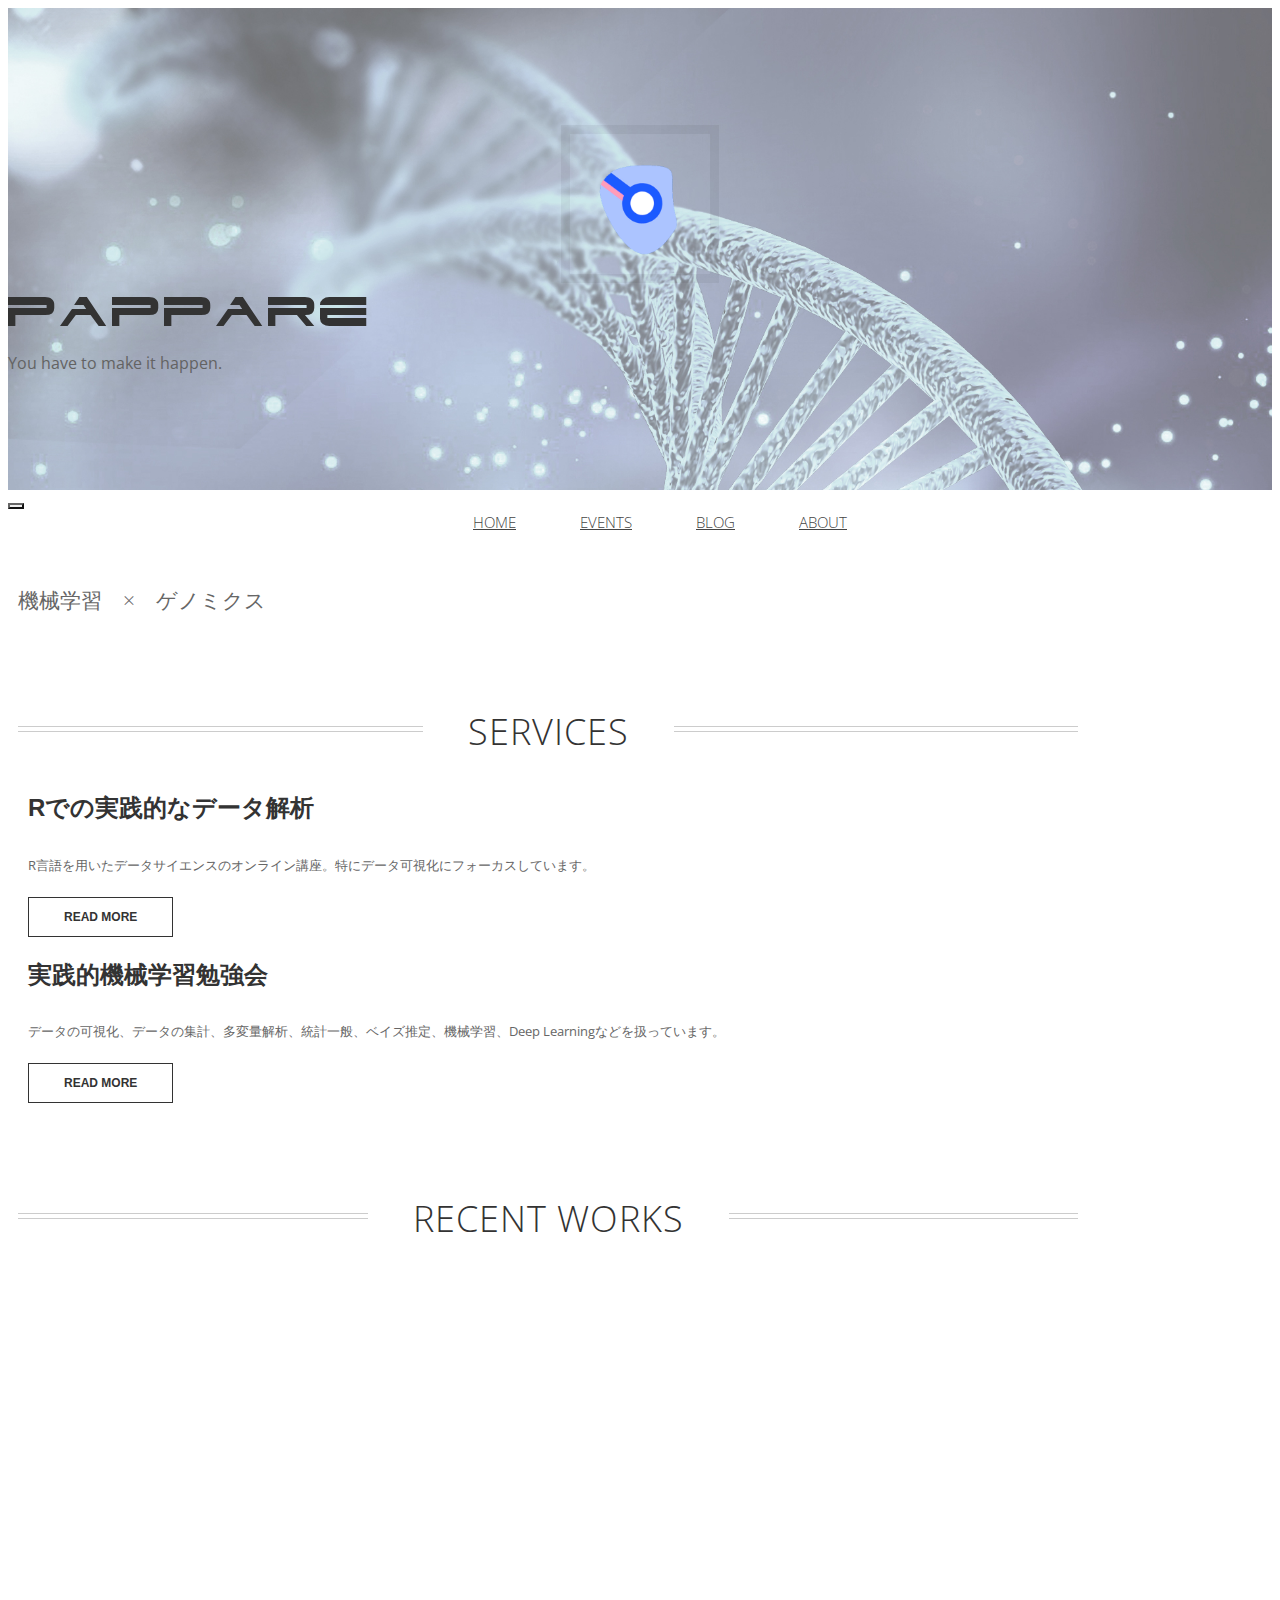
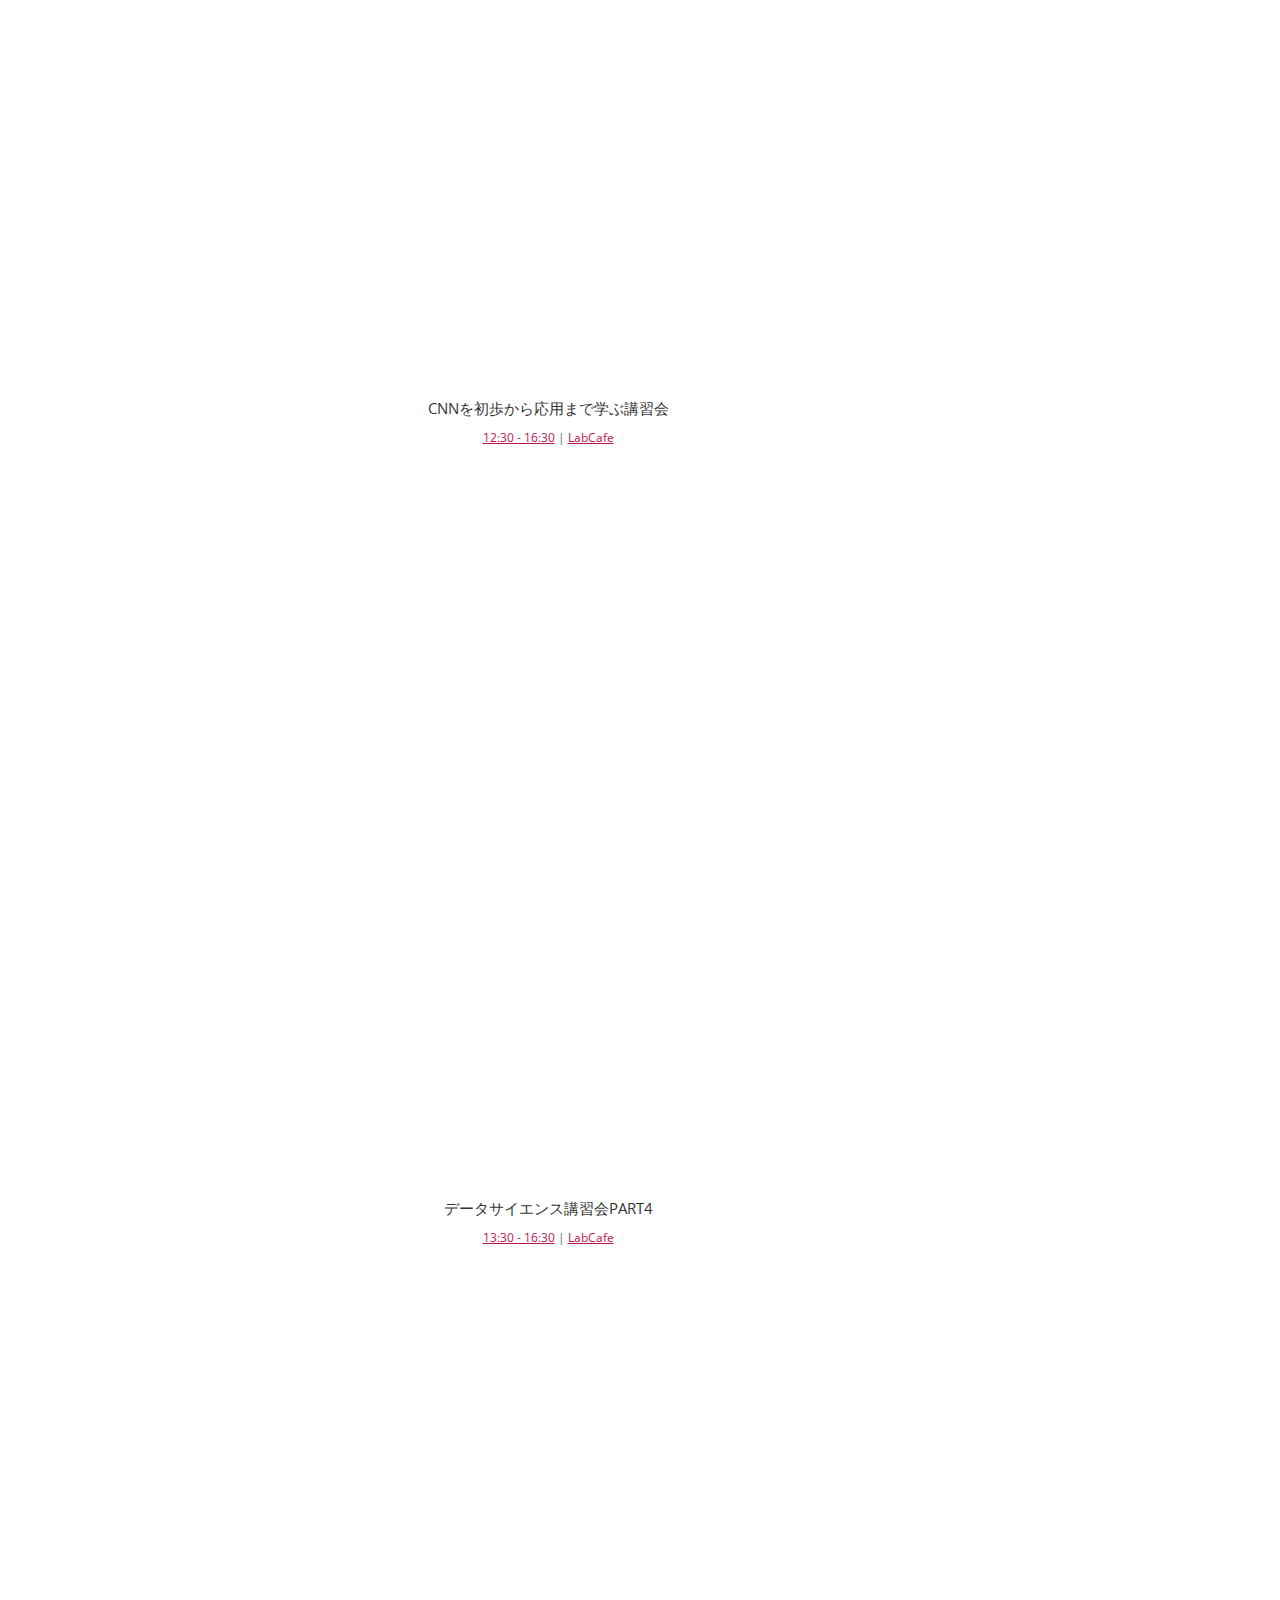
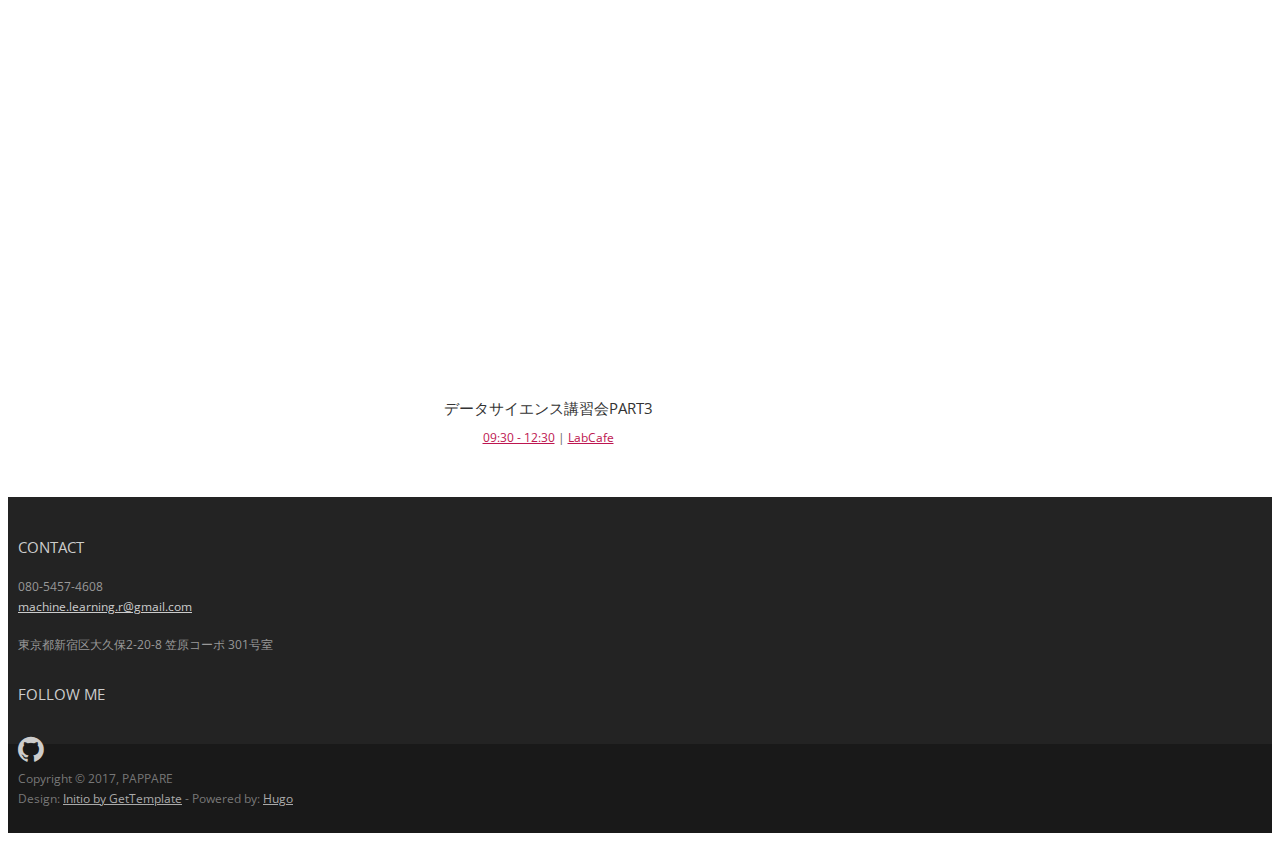
==== index.html @ 3ceccd18 "first commit" ====
<!DOCTYPE html>
<html lang="en">
<head>
	<meta name="generator" content="Hugo 0.30.2" />
	<meta charset="utf-8">
	<meta name="viewport"    content="width=device-width, initial-scale=1.0">
	<meta name="description" content="">
	<meta name="author"      content="Sergey Pozhilov (GetTemplate.com)">

	<title>PAPPARE</title>

	<link rel="shortcut icon" href="https://pappare.github.io/images/favicon.png">

	
	<link href="https://netdna.bootstrapcdn.com/bootstrap/3.0.0/css/bootstrap.no-icons.min.css" rel="stylesheet">
	
	<link href="https://netdna.bootstrapcdn.com/font-awesome/4.0.3/css/font-awesome.css" rel="stylesheet">
	
	<link rel="stylesheet" href="https://fonts.googleapis.com/css?family=Alice|Open+Sans:400,300,700">
	
	<link rel="stylesheet" href="https://pappare.github.io/css/styles.css">

	

    
        <script type="text/javascript" src="//platform-api.sharethis.com/js/sharethis.js#property=&product=inline-share-buttons"></script>
    

</head>
<body class="home">

<header id="header">
	<div id="head" class="parallax" parallax-speed="2">
		<h1 id="logo" class="text-center">
			<img class="img-circle" src="https://pappare.github.io/images/pappare.png" alt="">
			<span class="title">PAPPARE</span>
			<span class="tagline">You have to make it happen.<br>
            </span>
		</h1>
	</div>

    <nav class="navbar navbar-default navbar-sticky">
    <div class="container-fluid">

        <div class="navbar-header">
            <button type="button" class="navbar-toggle" data-toggle="collapse" data-target="#bs-example-navbar-collapse-1" aria-expanded="true">
                <span class="sr-only">Toggle navigation</span>
                <span class="icon-bar"></span>
                <span class="icon-bar"></span>
                <span class="icon-bar"></span>
            </button>
        </div>

        <div class="navbar-collapse collapse" id="bs-example-navbar-collapse-1">

            <ul class="nav navbar-nav">
                
                <li>
                    <a href="/">home</a>
                </li>
                
                <li>
                    <a href="https://0f1304e65103e294f80c0307ba.doorkeeper.jp/">events</a>
                </li>
                
                <li>
                    <a href="http://pappare.github.io/blog">blog</a>
                </li>
                
                <li>
                    <a href="/about/">about</a>
                </li>
                
                
            </ul>

        </div>
    </div>
</nav>


</header>

<main id="main">

	<div class="container">

        
            <div class="row section topspace">
    <div class="col-md-12">
        <p class="lead text-center text-muted">
            機械学習　×　ゲノミクス
        </p>
    </div>
</div> 

        

        
            <div class="row section featured topspace">
    <h2 class="section-title"><span>Services</span></h2>
    <div class="row">
        
            <div class="col-sm-8 col-md-6">
                <h3 class="text-center">Rでの実践的なデータ解析</h3>
                <p><p>R言語を用いたデータサイエンスのオンライン講座。特にデータ可視化にフォーカスしています。</p>

<p></p></p>
                <p class="text-center"><a href="https://pappare.github.io/service/service2/" class="btn btn-action">Read more</a></p>
            </div>
        
            <div class="col-sm-8 col-md-6">
                <h3 class="text-center">実践的機械学習勉強会</h3>
                <p><p>データの可視化、データの集計、多変量解析、統計一般、ベイズ推定、機械学習、Deep Learningなどを扱っています。</p>

<p></p></p>
                <p class="text-center"><a href="https://pappare.github.io/service/service1/" class="btn btn-action">Read more</a></p>
            </div>
        
    </div>
</div> 

        

        
            <div class="row section recentworks topspace">

    <h2 class="section-title"><span>Recent Works</span></h2>

    <div class="thumbnails recentworks row">

        
            <div class="col-xs-12 col-sm-6 col-md-4 col-lg-4">
                <a class="thumbnail" href="https://0f1304e65103e294f80c0307ba.doorkeeper.jp/events/67802">
                    <span class="img">
                        <img src="https://blinky.nemui.org/shot/488x300?https://0f1304e65103e294f80c0307ba.doorkeeper.jp/events/67802" alt="">
                        <span class="cover"><span class="more">Ver detalles &rarr;</span></span>
                    </span>
                    <span class="title">CNNを初歩から応用まで学ぶ講習会</span>
                </a>
                <span class="details">
                    
                    
                        <a href="#">12:30 - 16:30</a>
                         | 
                    
                        <a href="#">LabCafe</a>
                        
                    
                </span>
                <h4></h4>
                <p></p>
            </div>
        
            <div class="col-xs-12 col-sm-6 col-md-4 col-lg-4">
                <a class="thumbnail" href="https://0f1304e65103e294f80c0307ba.doorkeeper.jp/events/67206">
                    <span class="img">
                        <img src="https://blinky.nemui.org/shot/488x300?https://0f1304e65103e294f80c0307ba.doorkeeper.jp/events/67206" alt="">
                        <span class="cover"><span class="more">Ver detalles &rarr;</span></span>
                    </span>
                    <span class="title">データサイエンス講習会Part4</span>
                </a>
                <span class="details">
                    
                    
                        <a href="#">13:30 - 16:30</a>
                         | 
                    
                        <a href="#">LabCafe</a>
                        
                    
                </span>
                <h4></h4>
                <p></p>
            </div>
        
            <div class="col-xs-12 col-sm-6 col-md-4 col-lg-4">
                <a class="thumbnail" href="https://0f1304e65103e294f80c0307ba.doorkeeper.jp/events/67205">
                    <span class="img">
                        <img src="https://blinky.nemui.org/shot/488x300?https://0f1304e65103e294f80c0307ba.doorkeeper.jp/events/67205" alt="">
                        <span class="cover"><span class="more">Ver detalles &rarr;</span></span>
                    </span>
                    <span class="title">データサイエンス講習会Part3</span>
                </a>
                <span class="details">
                    
                    
                        <a href="#">09:30 - 12:30</a>
                         | 
                    
                        <a href="#">LabCafe</a>
                        
                    
                </span>
                <h4></h4>
                <p></p>
            </div>
        

</div> 

        

        

        

	</div>	

</main>

<footer id="footer">
	<div class="container">
		<div class="row">
			<div class="col-md-6 widget">
				<h3 class="widget-title">Contact</h3>
				<div class="widget-body">
					<p>080-5457-4608<br>
						<a href="mailto:machine.learning.r@gmail.com">machine.learning.r@gmail.com</a><br>
						<br>
						東京都新宿区大久保2-20-8 笠原コーポ 301号室
					</p>
				</div>
			</div>

			<div class="col-md-6 widget">
				<h3 class="widget-title">Follow me</h3>
				<div class="widget-body">
					<p class="follow-me-icons">
                        
                            
                                <a href="https://github.com/pappare" target="_blank"><i class="fa fa-github fa-2"></i></a>
                            
                        
					</p>
				</div>
			</div>

		</div> 
	</div>
</footer>

<footer id="underfooter">
	<div class="container">
		<div class="row">

			<div class="col-md-6 widget">
				<div class="widget-body">
					<p>Copyright &copy; 2017, PAPPARE</p>
				</div>
			</div>

			<div class="col-md-6 widget">
				<div class="widget-body">
					<p class="text-right">
						Design: <a href="http://www.gettemplate.com" rel="designer">Initio by GetTemplate</a> - 
                        Powered by: <a href="https://gohugo.io/" rel="poweredby">Hugo</a>
                    </p>
				</div>
			</div>

		</div> 
	</div>
</footer>




<script src="https://ajax.googleapis.com/ajax/libs/jquery/1.10.2/jquery.min.js"></script>
<script src="https://netdna.bootstrapcdn.com/bootstrap/3.0.0/js/bootstrap.min.js"></script>
<script src="https://pappare.github.io/js/template.js"></script>
<script id="dsq-count-scr" src="//pappare.disqus.com/count.js" async></script>
<script>
  (function(i,s,o,g,r,a,m){i['GoogleAnalyticsObject']=r;i[r]=i[r]||function(){
  (i[r].q=i[r].q||[]).push(arguments)},i[r].l=1*new Date();a=s.createElement(o),
  m=s.getElementsByTagName(o)[0];a.async=1;a.src=g;m.parentNode.insertBefore(a,m)
  })(window,document,'script','https://www.google-analytics.com/analytics.js','ga');

  ga('create', '', 'auto');
  ga('send', 'pageview');
</script>

</body>
</html>
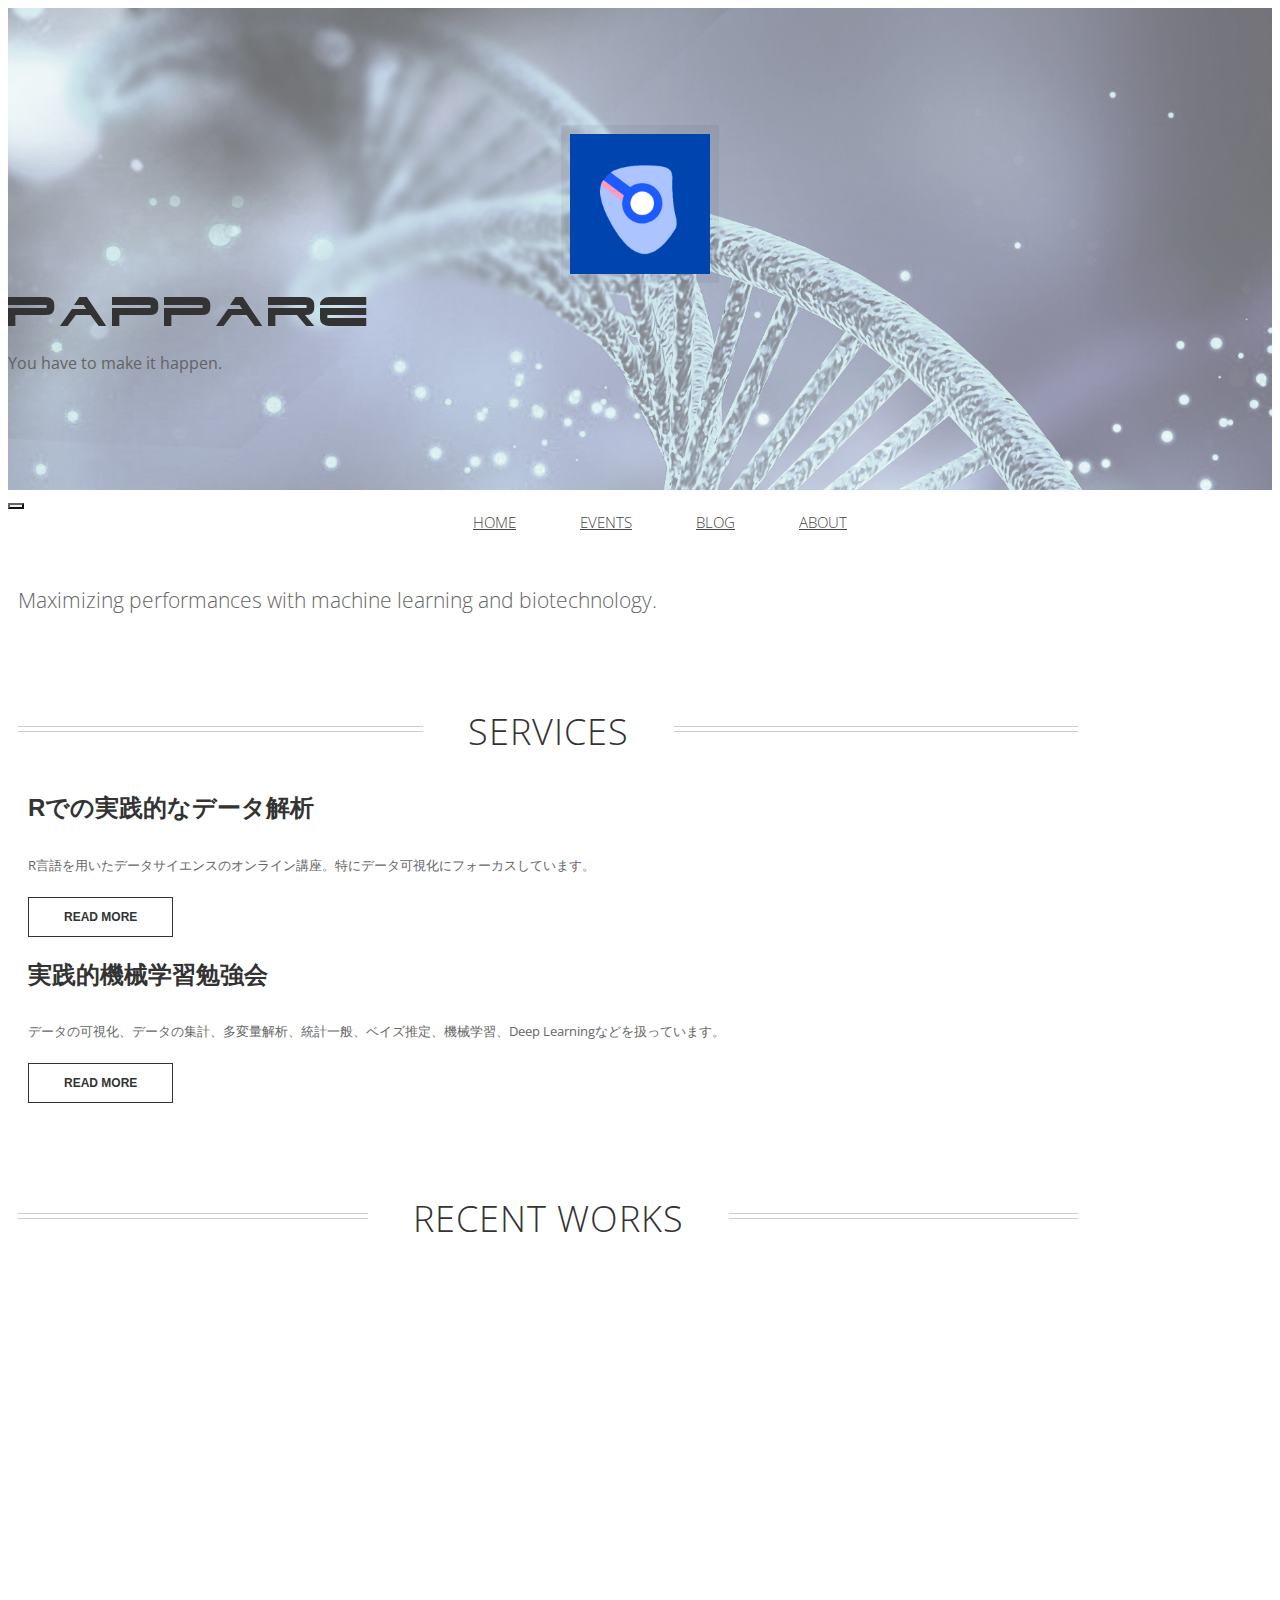
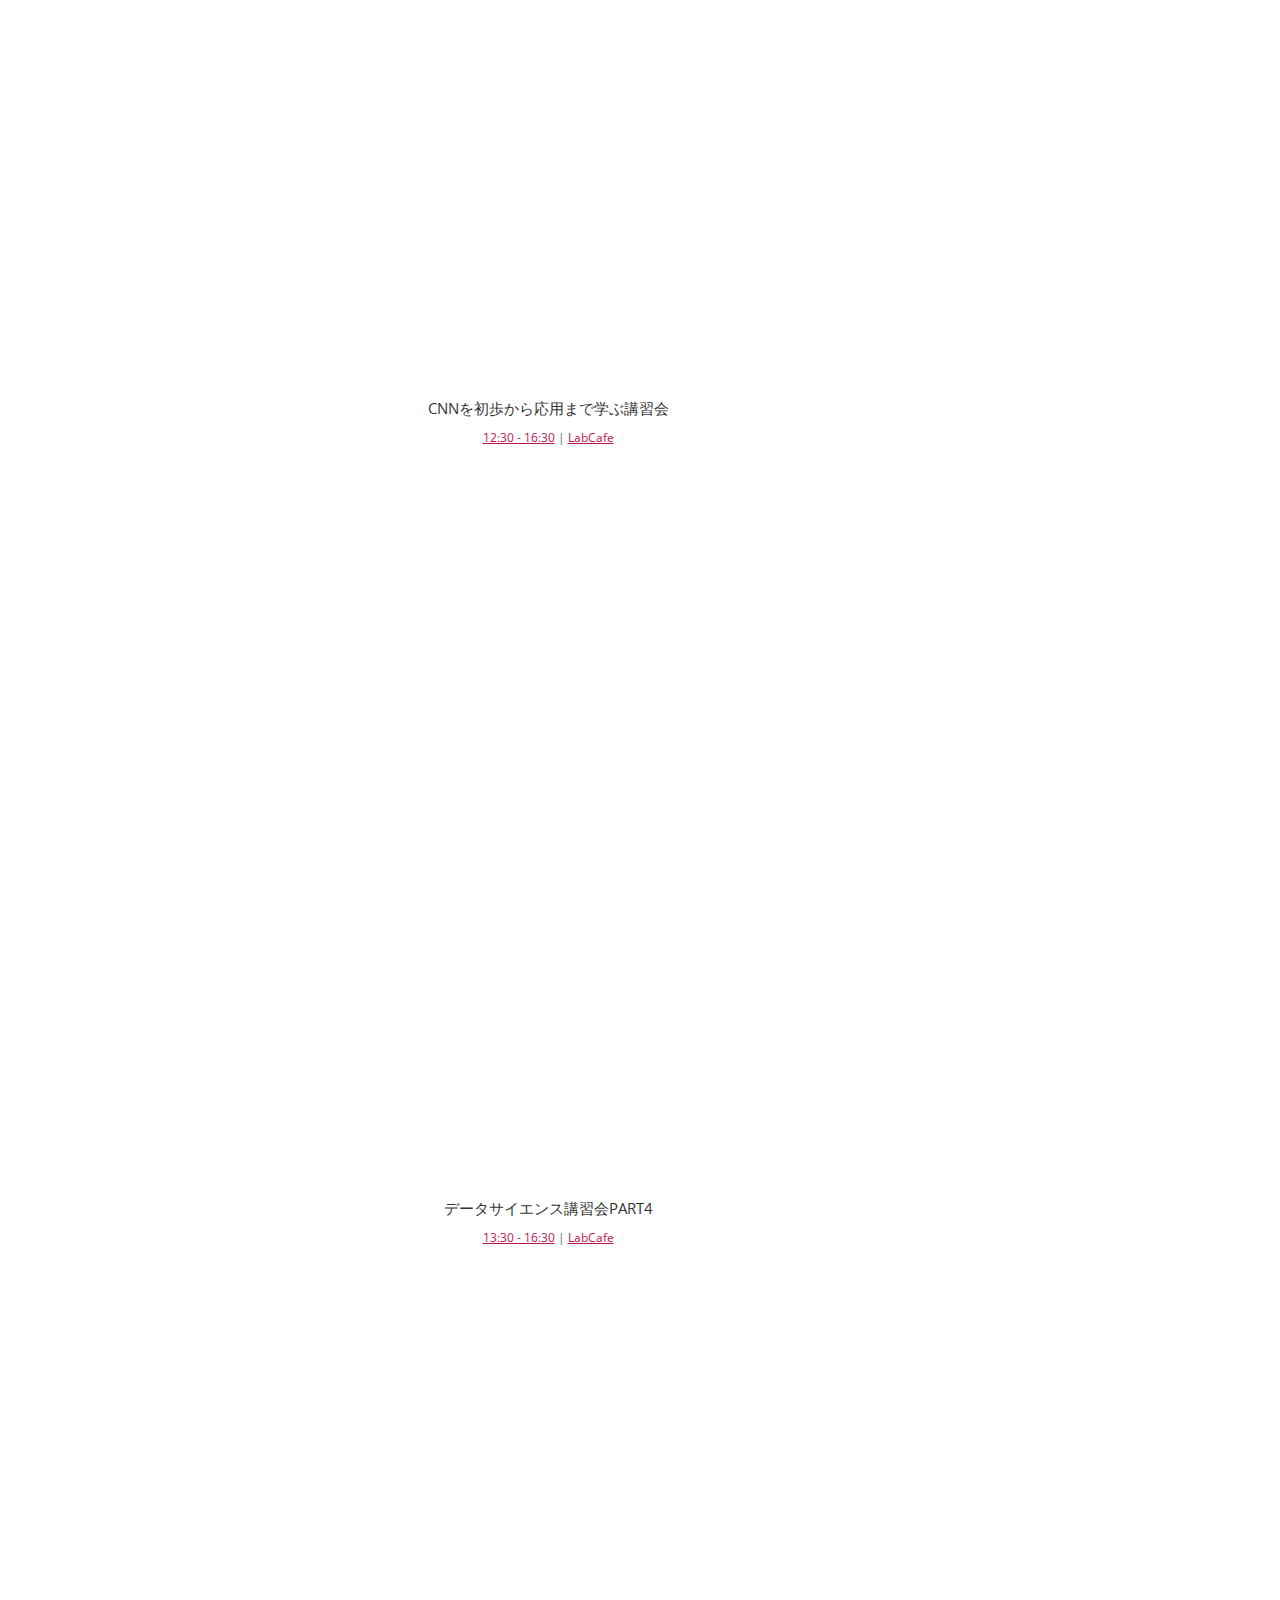
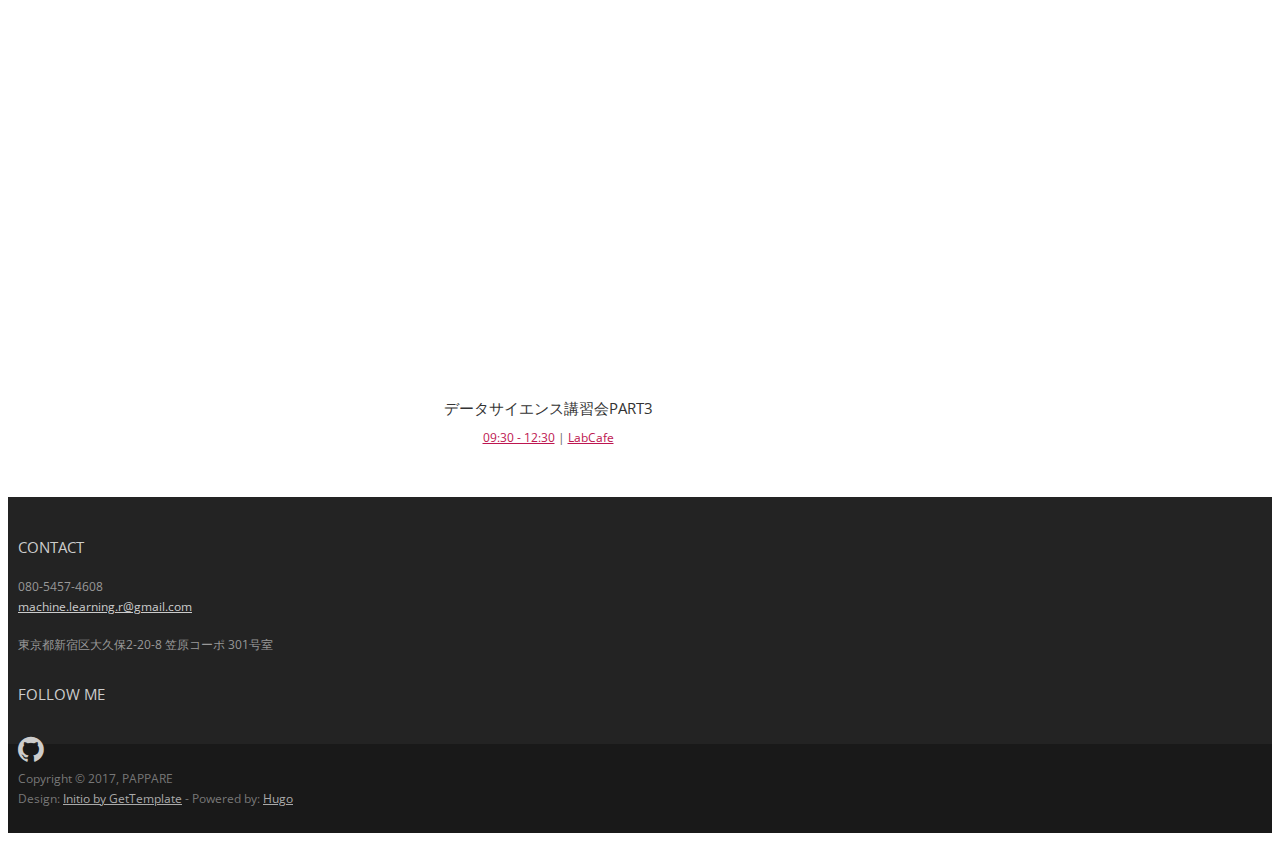
==== commit 0a71ce97: "remove platform-api.sharethis.com" ====
--- a/index.html
+++ b/index.html
@@ -21,10 +21,6 @@
 	<link rel="stylesheet" href="https://pappare.github.io/css/styles.css">
 
 	
-
-    
-        <script type="text/javascript" src="//platform-api.sharethis.com/js/sharethis.js#property=&product=inline-share-buttons"></script>
-    
 
 </head>
 <body class="home">
@@ -89,7 +85,7 @@
             <div class="row section topspace">
     <div class="col-md-12">
         <p class="lead text-center text-muted">
-            機械学習　×　ゲノミクス
+            Maximizing performances with machine learning and biotechnology.
         </p>
     </div>
 </div> 
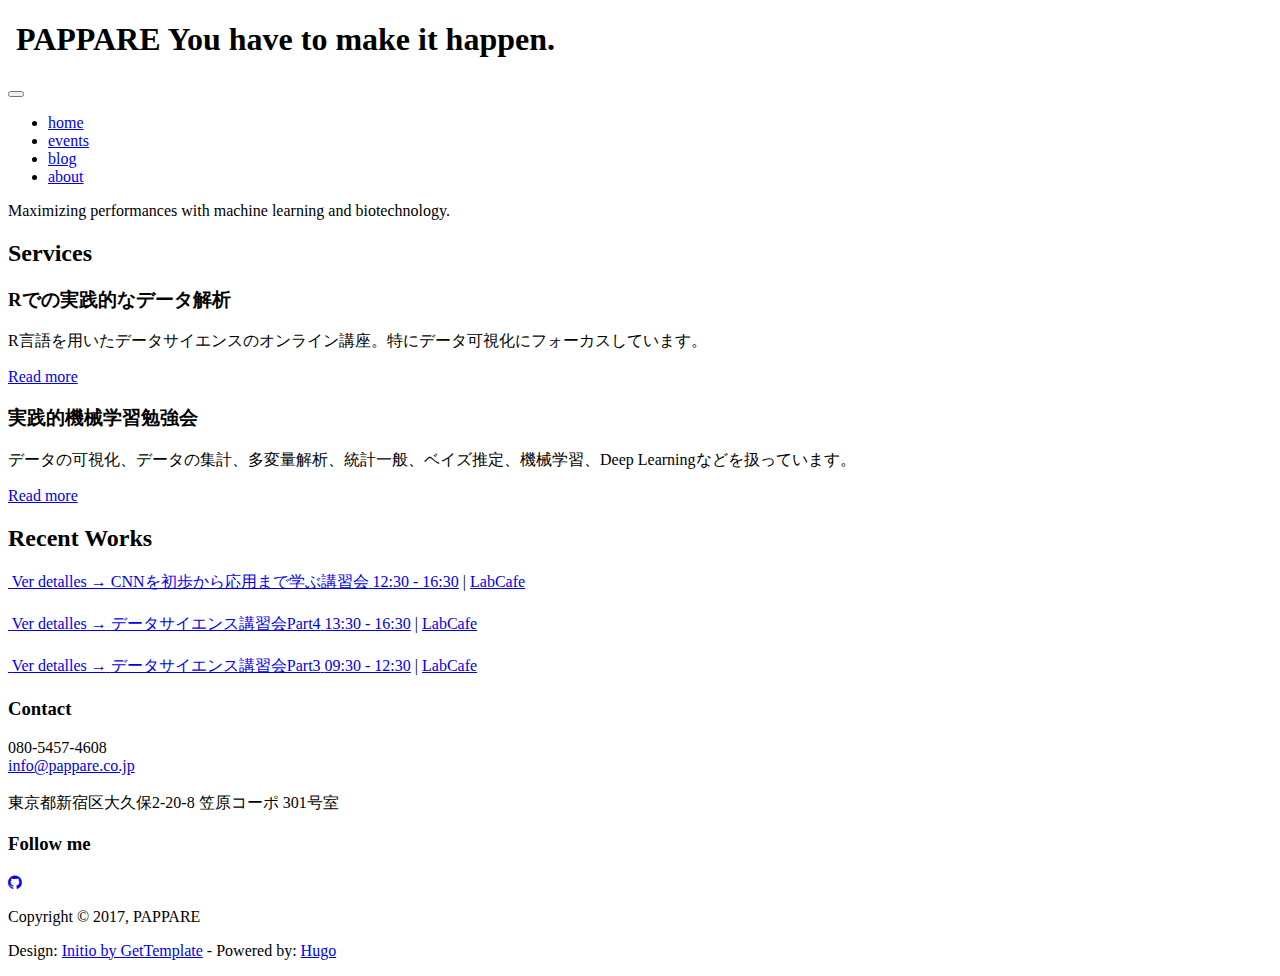
==== commit 438d97db: "fix domain problem" ====
--- a/index.html
+++ b/index.html
@@ -9,7 +9,7 @@
 
 	<title>PAPPARE</title>
 
-	<link rel="shortcut icon" href="https://pappare.github.io/images/favicon.png">
+	<link rel="shortcut icon" href="https://www.pappare.co.jp/images/favicon.png">
 
 	
 	<link href="https://netdna.bootstrapcdn.com/bootstrap/3.0.0/css/bootstrap.no-icons.min.css" rel="stylesheet">
@@ -18,7 +18,7 @@
 	
 	<link rel="stylesheet" href="https://fonts.googleapis.com/css?family=Alice|Open+Sans:400,300,700">
 	
-	<link rel="stylesheet" href="https://pappare.github.io/css/styles.css">
+	<link rel="stylesheet" href="https://www.pappare.co.jp/css/styles.css">
 
 	
 
@@ -28,7 +28,7 @@
 <header id="header">
 	<div id="head" class="parallax" parallax-speed="2">
 		<h1 id="logo" class="text-center">
-			<img class="img-circle" src="https://pappare.github.io/images/pappare.png" alt="">
+			<img class="img-circle" src="https://www.pappare.co.jp/images/pappare.png" alt="">
 			<span class="title">PAPPARE</span>
 			<span class="tagline">You have to make it happen.<br>
             </span>
@@ -102,7 +102,7 @@
                 <p><p>R言語を用いたデータサイエンスのオンライン講座。特にデータ可視化にフォーカスしています。</p>
 
 <p></p></p>
-                <p class="text-center"><a href="https://pappare.github.io/service/service2/" class="btn btn-action">Read more</a></p>
+                <p class="text-center"><a href="https://www.pappare.co.jp/service/service2/" class="btn btn-action">Read more</a></p>
             </div>
         
             <div class="col-sm-8 col-md-6">
@@ -110,7 +110,7 @@
                 <p><p>データの可視化、データの集計、多変量解析、統計一般、ベイズ推定、機械学習、Deep Learningなどを扱っています。</p>
 
 <p></p></p>
-                <p class="text-center"><a href="https://pappare.github.io/service/service1/" class="btn btn-action">Read more</a></p>
+                <p class="text-center"><a href="https://www.pappare.co.jp/service/service1/" class="btn btn-action">Read more</a></p>
             </div>
         
     </div>
@@ -212,7 +212,7 @@
 				<h3 class="widget-title">Contact</h3>
 				<div class="widget-body">
 					<p>080-5457-4608<br>
-						<a href="mailto:machine.learning.r@gmail.com">machine.learning.r@gmail.com</a><br>
+						<a href="mailto:info@pappare.co.jp">info@pappare.co.jp</a><br>
 						<br>
 						東京都新宿区大久保2-20-8 笠原コーポ 301号室
 					</p>
@@ -264,7 +264,7 @@
 
 <script src="https://ajax.googleapis.com/ajax/libs/jquery/1.10.2/jquery.min.js"></script>
 <script src="https://netdna.bootstrapcdn.com/bootstrap/3.0.0/js/bootstrap.min.js"></script>
-<script src="https://pappare.github.io/js/template.js"></script>
+<script src="https://www.pappare.co.jp/js/template.js"></script>
 <script id="dsq-count-scr" src="//pappare.disqus.com/count.js" async></script>
 <script>
   (function(i,s,o,g,r,a,m){i['GoogleAnalyticsObject']=r;i[r]=i[r]||function(){
